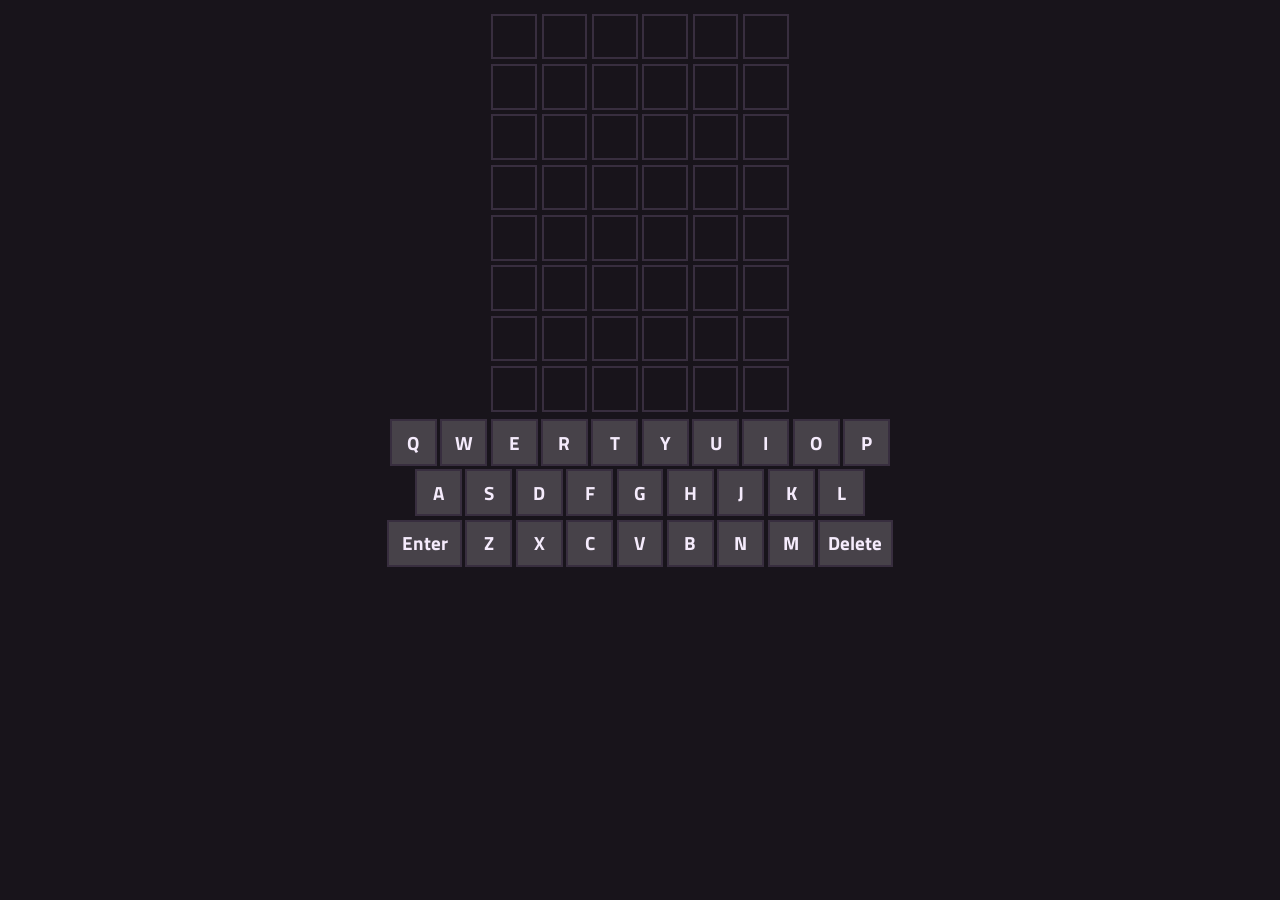
==== worxle.html @ c9146b22 "Mobile Update 14 I'm honestly not sure why this isn't Working Correctly. A Mobile Inspect Element wo" ====
<!DOCTYPE html>
<html lang="en">

<head>
  <meta charset="UTF-8" />
  <meta name="viewport" content="width=device-width, initial-scale=1.0">
  <title>WorXle</title>
  <link rel="preconnect" href="https://fonts.googleapis.com">
  <link rel="preconnect" href="https://fonts.gstatic.com" crossorigin>
  <link href="https://fonts.googleapis.com/css2?family=Titillium+Web:ital,wght@0,200;0,300;0,400;0,600;0,700;0,900;1,200;1,300;1,400;1,600;1,700&display=swap" rel="stylesheet">
</head>

<body id="body">
    <div class="center" id="center">
        <space class="board"></space>
        <wordlegrid class="board" id="board"></wordlegrid>
        <space class="keyboard"></space>
        <lettergrid class="board" id="keyboard"></lettergrid>
    </div>
</body>

</html>
<script src="main.js"></script>
<script src="wordleWords.js"></script>
<link rel="stylesheet" href="styles.css">
---- styles.css ----
:root {
    --colour-primary: #18141b;
    --colour-text: #F5EBFC;
    --colour-button-hover: #DEBBF01C;
    --colour-cells: #382e3f;
    --colour-cells-wrong: #474249;
    --colour-cells-misplaced: #c9b832;
    --colour-cells-correct: #47ba3c;
    ;
    --colour-cells-unknown: #803c91;
    --colour-cells-outline: #221d23;
    ;
}

body {
    background-color: var(--colour-primary);
}

* {
    font-family: "Titillium Web";
    color: var(--colour-text);
    touch-action: manipulation;
}

/*Desktop Resolution*/
@media (min-width: 481px) {
    button.daySelect {
        height: 3em;
        width: 3em;
        background: var(--colour-primary);
        border: unset;
        outline: var(--colour-text);
        outline-width: 0.25em;
        outline-style: solid;
        border-radius: 0.7em;
        margin-left: 1em;
        margin-right: 1em;
    }

    button.daySelect:hover {
        background-color: var(--colour-button-hover);
        transition: 0.2s;
    }

    button.gameSelect {
        background-color: var(--colour-primary);
        height: 3em;
        width: 14em;
        border-radius: 1em;
        border-color: var(--colour-text);
        border-style: solid;
        border-width: 0.2em;
        text-align: center;
        color: unset;
        text-decoration: unset;
        margin: 0.3em;
        font-size: 1.2em;
    }

    button.gameSelect:hover {
        background-color: var(--colour-button-hover);
        transition: 0.2s;
    }

    div.center {
        display: grid;
        place-items: center;
    }

    name {
        text-align: center;
        font-size: 3em;
        font-weight: bolder;
    }

    text {
        text-align: center;
        margin: 0.15em;
        width: 80%;
        font-size: 1.1em;
    }

    space {
        height: 0.2em;
    }

    space.title {
        height: 4em;
    }

    space.titleTop {
        height: 4em;
    }

    space.buttons {
        height: 0.2em;
    }

    space.rules {
        height: 0.2em;
    }

    space.logo {
        height: 0.8em;
    }

    space.prelogo {
        height: 0.8em;
    }

    space.board {
        height: 0.2em;
    }

    space.keyboard {
        height: 0.2em;
    }

    wordlegrid.board {
        display: table;
    }

    wordlegrid.row {
        display: table-row;
        font-size: 0px;
    }

    button.cell {
        margin: 0.1em;
        height: 1.9em;
        width: 1.9em;
        border-color: var(--colour-cells);
        border-style: solid;
        border-width: 0.1em;
        display: inline-grid;
        background-color: var(--colour-primary);
        padding: unset;
        font-weight: bolder;
        appearance: none;
        font-size: 18pt;
        align-content: center;
    }

    button.largeCell {
        font-size: 30pt;
    }

    button.key {
        margin: 0.2em;
        height: 2.3em;
        width: 2.3em;
        display: table-cell;
        background-color: var(--colour-cells-wrong);
        padding: unset;
        font-weight: bolder;
        font-size: 14pt;
        outline: var(--colour-cells);
        outline-width: 0.15em;
        outline-style: solid;
        border: none;
    }

    button.key:hover {
        background-color: var(--colour-button-hover);
        transition: 0.2s;
    }


    button.gradientOutline {
        outline: var(--colour-cells-outline);
        outline-width: 0.15em;
        outline-style: solid;
    }

    lettergrid.row {
        display: table-row;
        font-size: 0px;
    }

    button.special {
        width: 3.8em;
    }

    warning {
        position: absolute;
        align-self: baseline;
        margin: 10px;
        background-color: var(--colour-text);
        color: var(--colour-primary);
        height: 2em;
        padding-left: 0.5em;
        padding-right: 0.5em;
        text-align: center;
        display: inline;
        align-content: center;
        border-radius: 10px;
        transition: 0.5s;
    }
}


/* Mobile Resolution*/
@media (max-width: 480px) {

    button.daySelect {
        height: 10vw;
        width: 10vw;
        background: var(--colour-primary);
        border: unset;
        outline: var(--colour-text);
        outline-width: 1vw;
        outline-style: solid;
        border-radius: 3vw;
        margin-left: 1vw;
        margin-right: 1vw;
    }

    button.daySelect:hover {
        background-color: var(--colour-button-hover);
        transition: 0.2s;
    }

    button.gameSelect {
        background-color: var(--colour-primary);
        height: 6vh;
        width: 60vw;
        border-radius: 4vw;
        border-color: var(--colour-text);
        border-style: solid;
        border-width: 1vw;
        text-align: center;
        color: unset;
        text-decoration: unset;
        margin: 1vw;
        font-size: 5vw;
    }

    button.gameSelect:hover {
        background-color: var(--colour-button-hover);
        transition: 0.2s;
    }

    div.center {
        display: grid;
        place-items: center;
        align-content: center;
        justify-content: center;
        height: 100vh;
    }

    name {
        text-align: center;
        font-size: 3em;
        font-weight: bolder;
    }

    text {
        text-align: center;
        margin: 1vw;
        width: 90%;
        font-size: 4.4vw;
    }

    space {
        height: 0vh;
    }

    space.title {
        height: 5vh;
    }

    space.titleTop {
        height: 15vh;
    }

    space.buttons {
        height: 5vh;
    }

    space.rules {
        height: 5vh;
    }

    space.board {
        height: 0vh;
    }

    space.keyboard {
        height: 0vh;
    }

    wordlegrid.board {
        display: table;
    }

    wordlegrid.row {
        display: table-row;
        font-size: 0vw;
    }

    button.cell {
        margin: 0.8vw;
        height: 11vw;
        width: 11vw;
        border-color: var(--colour-cells);
        border-style: solid;
        border-width: 0.7vw;
        display: inline-grid;
        background-color: var(--colour-primary);
        padding: unset;
        font-weight: bolder;
        appearance: none;
        font-size: 7vw;
        align-content: center;
    }

    button.largeCell {
        font-size: 7vw;
    }

    button.key {
        margin: 1.3vw;
        height: 5vh;
        width: 7vw;
        display: table-cell;
        background-color: var(--colour-cells-wrong);
        padding: unset;
        font-weight: bolder;
        font-size: 5vw;
        outline: var(--colour-cells);
        outline-width: 0.8vw;
        outline-style: solid;
        border: none;
    }

    button.key:hover {
        background-color: var(--colour-button-hover);
        transition: 0.2s;
    }

    button.gradientOutline {
        outline: var(--colour-cells);
        outline-width: 0.8vw;
        outline-style: solid;
    }

    lettergrid.row {
        display: table-row;
        font-size: 0vw;
    }

    button.special {
        width: 11vw;
        height: 5vh;
        font-size: 3.5vw;
    }

    warning {
        position: absolute;
        align-self: baseline;
        margin: 4vw;
        background-color: var(--colour-text);
        color: var(--colour-primary);
        height: 5vh;
        padding-left: 3vw;
        padding-right: 3vw;
        text-align: center;
        display: inline;
        align-content: center;
        border-radius: 3vw;
        transition: 0.5s;
    }
}

buttonRow {
    align-items: center;
    display: flex;
}

button.cellWrong {
    background-color: var(--colour-cells-wrong);
}

button.cellMisplaced {
    background-color: var(--colour-cells-misplaced);
}

button.cellCorrect {
    background-color: var(--colour-cells-correct);
}

button.cellUnknown {
    background-color: var(--colour-cells-unknown);
}

button.flip {
    animation: flip 0.7s cubic-bezier(.46, .03, .52, .96) alternate
}

@keyframes flip {
    0% {
        transform: scale(1, 1)
    }

    50% {
        transform: scale(1, 0)
    }

    100% {
        transform: scale(1, 1)
    }
}

lettergrid.board {
    display: contents;
}

button.g {
    background-image: linear-gradient(180deg, var(--colour-cells-correct) 100%);
}

button.w {
    background-image: linear-gradient(180deg, var(--colour-primary) 100%);
}

button.y {
    background-image: linear-gradient(180deg, var(--colour-cells-misplaced) 100%);
}

button.gw {
    background-image: linear-gradient(180deg, var(--colour-cells-correct) 50%, var(--colour-primary) 100%);
}

button.gy {
    background-image: linear-gradient(180deg, var(--colour-cells-correct) 50%, var(--colour-cells-misplaced) 100%);
}

button.gwy {
    background-image: linear-gradient(180deg, var(--colour-cells-correct) 33%, var(--colour-cells-misplaced) 66%, var(--colour-primary) 100%);
}

button.wy {
    background-image: linear-gradient(180deg, var(--colour-cells-misplaced) 50%, var(--colour-primary) 100%);
}

button.p {
    background-image: linear-gradient(180deg, var(--colour-cells-unknown) 100%);
}

button.gp {
    background-image: linear-gradient(180deg, var(--colour-cells-unknown) 50%, var(--colour-cells-correct) 100%);
}

button.wp {
    background-image: linear-gradient(180deg, var(--colour-cells-unknown) 50%, var(--colour-primary) 100%);
}

button.yp {
    background-image: linear-gradient(180deg, var(--colour-cells-unknown) 50%, var(--colour-cells-misplaced) 100%);
}

button.gwp {
    background-image: linear-gradient(180deg, var(--colour-cells-unknown) 33%, var(--colour-cells-correct) 66%, var(--colour-primary) 100%);
}

button.gyp {
    background-image: linear-gradient(180deg, var(--colour-cells-unknown) 33%, var(--colour-cells-correct) 66%, var(--colour-cells-misplaced) 100%);
}

button.gwyp {
    background-image: linear-gradient(180deg, var(--colour-cells-unknown) 25%, var(--colour-cells-correct) 50%, var(--colour-cells-misplaced) 75%, var(--colour-primary) 100%);
}

button.wyp {
    background-image: linear-gradient(180deg, var(--colour-cells-unknown) 33%, var(--colour-cells-misplaced)66%, var(--colour-primary) 100%);
}
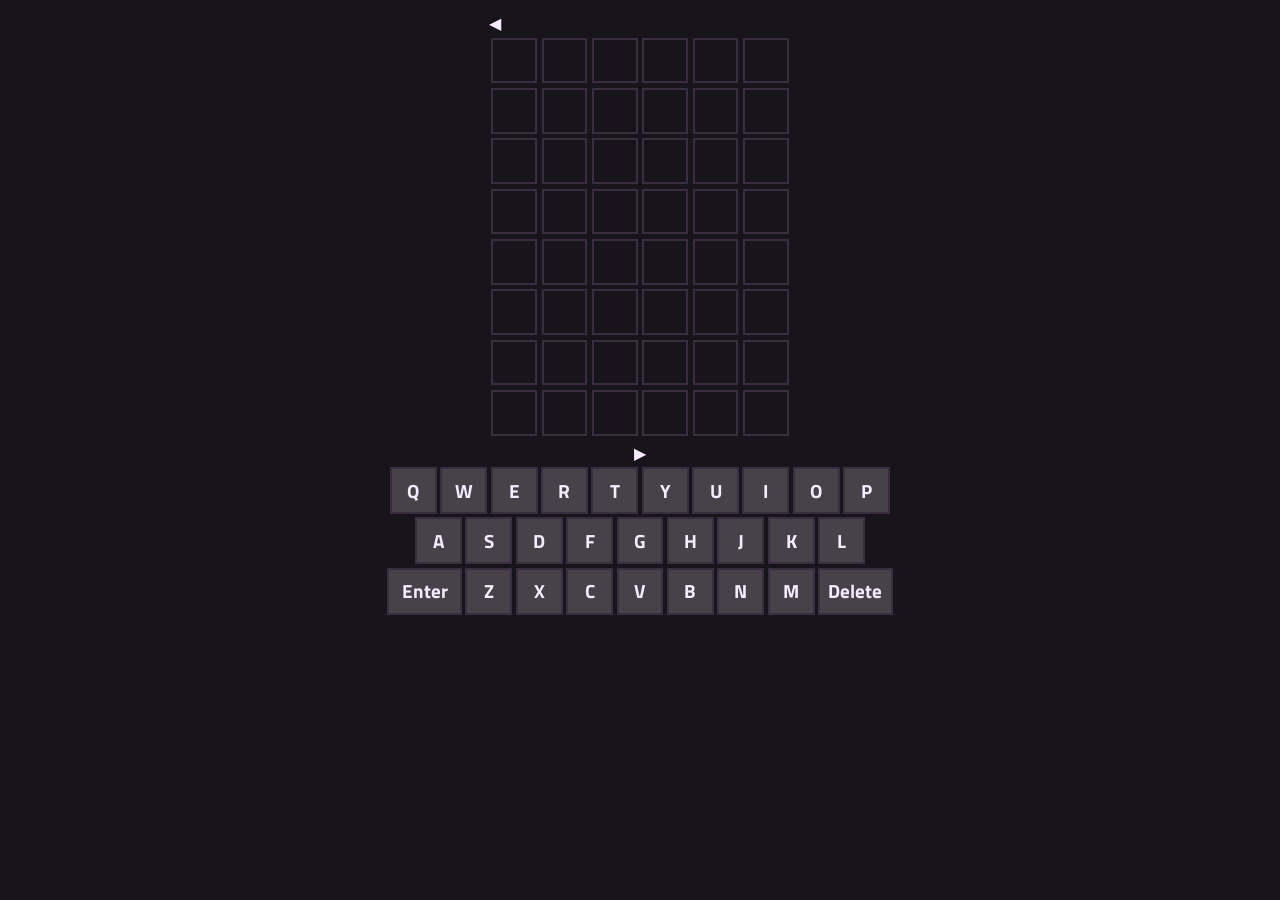
==== commit 1ca22869: "Added Back Time buttons" ====
--- a/worxle.html
+++ b/worxle.html
@@ -7,19 +7,22 @@
   <title>WorXle</title>
   <link rel="preconnect" href="https://fonts.googleapis.com">
   <link rel="preconnect" href="https://fonts.gstatic.com" crossorigin>
-  <link href="https://fonts.googleapis.com/css2?family=Titillium+Web:ital,wght@0,200;0,300;0,400;0,600;0,700;0,900;1,200;1,300;1,400;1,600;1,700&display=swap" rel="stylesheet">
+  <link
+    href="https://fonts.googleapis.com/css2?family=Titillium+Web:ital,wght@0,200;0,300;0,400;0,600;0,700;0,900;1,200;1,300;1,400;1,600;1,700&display=swap"
+    rel="stylesheet">
 </head>
 
 <body id="body">
-    <div class="center" id="center">
-        <space class="board"></space>
-        <wordlegrid class="board" id="board"></wordlegrid>
-        <space class="keyboard"></space>
-        <lettergrid class="board" id="keyboard"></lettergrid>
-    </div>
+  <div class="center" id="center">
+    <space class="board"></space>
+    <wordlegrid class="board" id="board">◀</wordlegrid>
+    <space class="keyboard"></space>
+    <lettergrid class="board" id="keyboard">▶</lettergrid>
+    <endPanel id="endPanel"></endPanel>
+  </div>
+  <script src="wordleWords.js"></script>
+  <script src="main.js"></script>
+  <link rel="stylesheet" href="styles.css">
 </body>
 
-</html>
-<script src="main.js"></script>
-<script src="wordleWords.js"></script>
-<link rel="stylesheet" href="styles.css">
+</html>
--- a/styles.css
+++ b/styles.css
@@ -6,10 +6,8 @@
     --colour-cells-wrong: #474249;
     --colour-cells-misplaced: #c9b832;
     --colour-cells-correct: #47ba3c;
-    ;
     --colour-cells-unknown: #803c91;
     --colour-cells-outline: #221d23;
-    ;
 }
 
 body {
@@ -321,7 +319,7 @@
     button.key {
         margin: 1.3vw;
         height: 5vh;
-        width: 7vw;
+        width: 6vw;
         display: table-cell;
         background-color: var(--colour-cells-wrong);
         padding: unset;
@@ -416,15 +414,15 @@
 }
 
 button.g {
-    background-image: linear-gradient(180deg, var(--colour-cells-correct) 100%);
+    background-color: var(--colour-cells-correct);
 }
 
 button.w {
-    background-image: linear-gradient(180deg, var(--colour-primary) 100%);
+    background-color: var(--colour-primary);
 }
 
 button.y {
-    background-image: linear-gradient(180deg, var(--colour-cells-misplaced) 100%);
+    background-color: var(--colour-cells-misplaced);
 }
 
 button.gw {
@@ -444,7 +442,7 @@
 }
 
 button.p {
-    background-image: linear-gradient(180deg, var(--colour-cells-unknown) 100%);
+    background-color: var(--colour-cells-unknown);
 }
 
 button.gp {
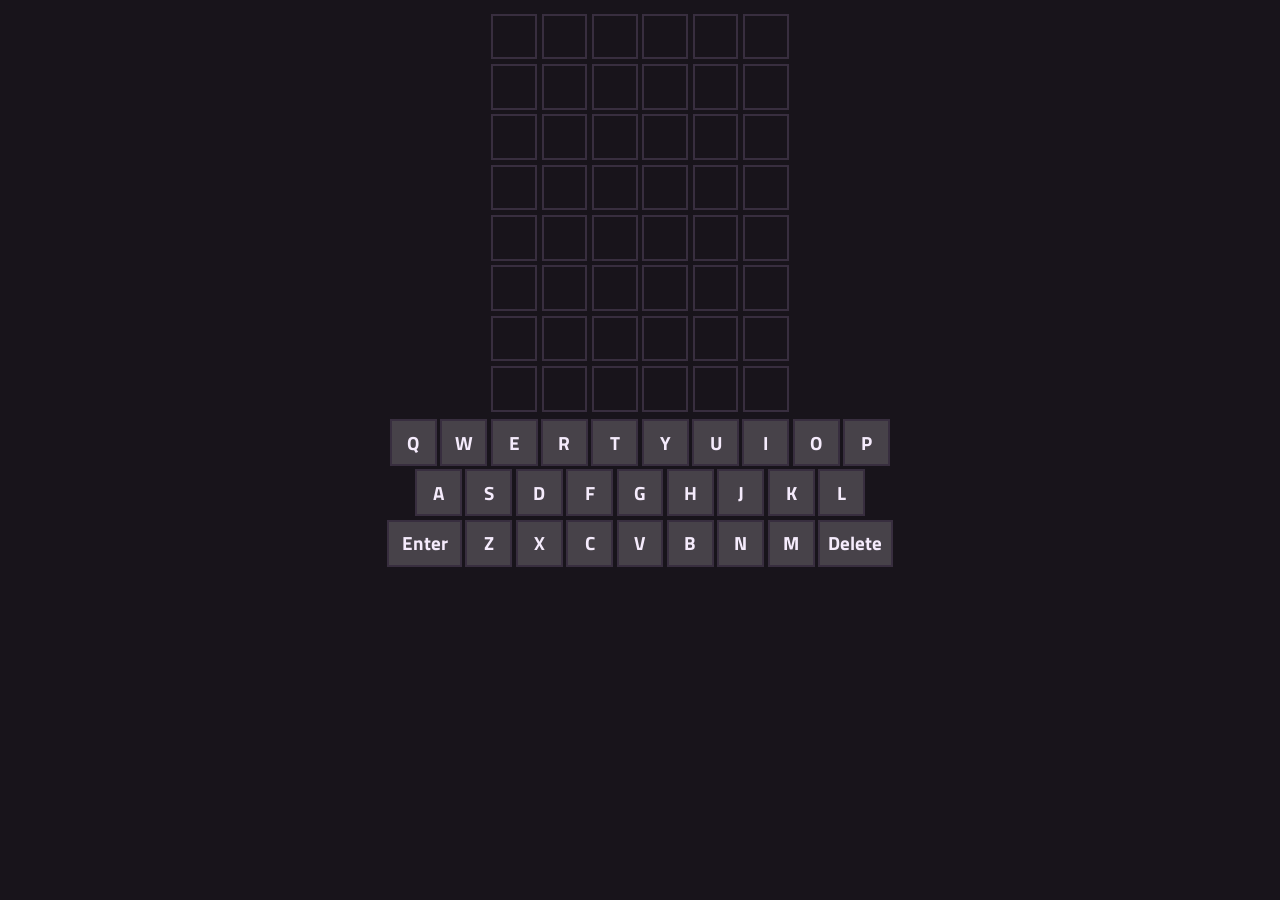
==== commit 51ef4d0f: "Updated Favicon" ====
--- a/worxle.html
+++ b/worxle.html
@@ -10,14 +10,18 @@
   <link
     href="https://fonts.googleapis.com/css2?family=Titillium+Web:ital,wght@0,200;0,300;0,400;0,600;0,700;0,900;1,200;1,300;1,400;1,600;1,700&display=swap"
     rel="stylesheet">
+  <link rel="apple-touch-icon" sizes="180x180" href="/Worxle/apple-touch-icon.png">
+  <link rel="icon" type="image/png" sizes="32x32" href="/Worxle/favicon-32x32.png">
+  <link rel="icon" type="image/png" sizes="16x16" href="/Worxle/favicon-16x16.png">
+  <link rel="manifest" href="/Worxle/site.webmanifest">
 </head>
 
 <body id="body">
   <div class="center" id="center">
     <space class="board"></space>
-    <wordlegrid class="board" id="board">◀</wordlegrid>
+    <wordlegrid class="board" id="board"></wordlegrid>
     <space class="keyboard"></space>
-    <lettergrid class="board" id="keyboard">▶</lettergrid>
+    <lettergrid class="board" id="keyboard"></lettergrid>
     <endPanel id="endPanel"></endPanel>
   </div>
   <script src="wordleWords.js"></script>
